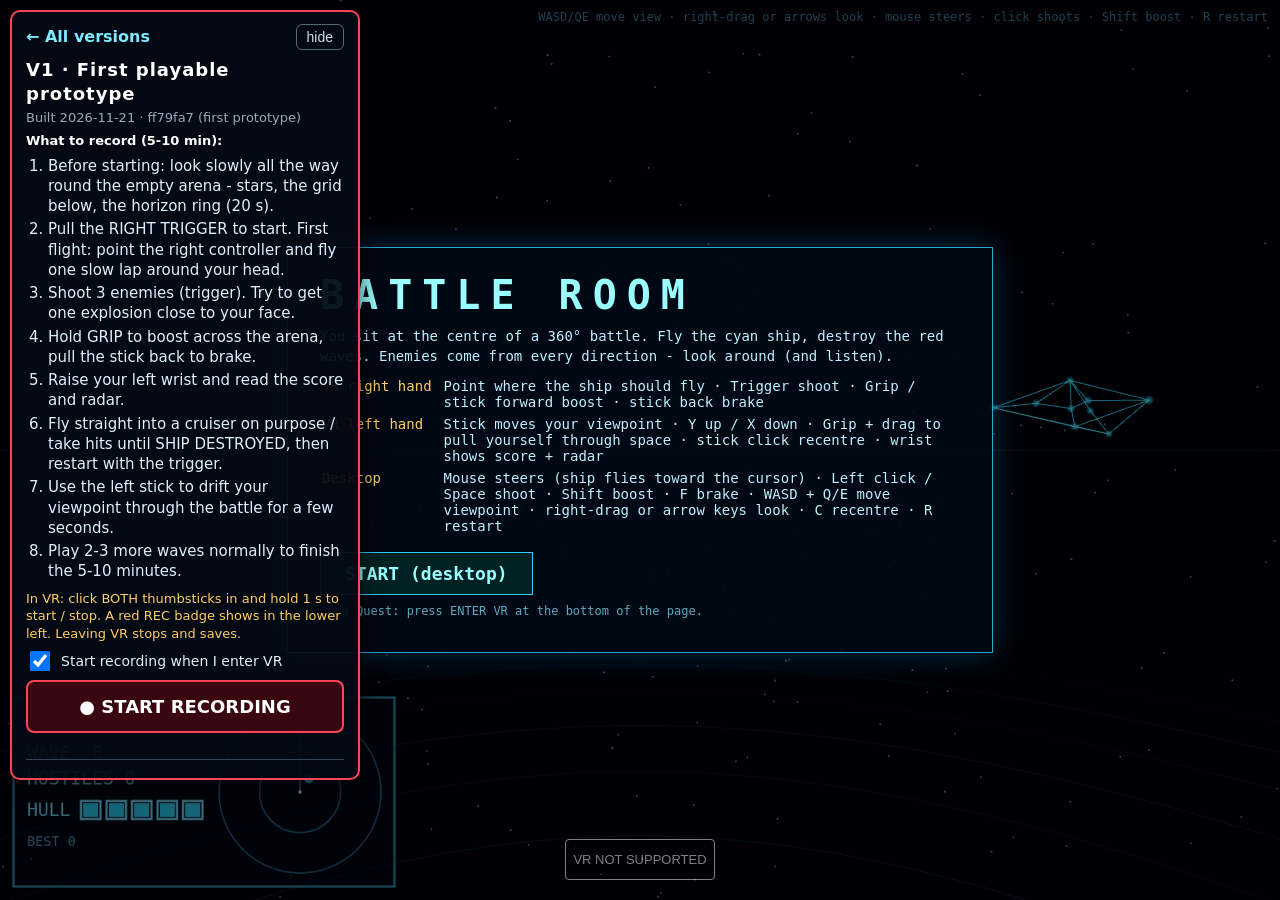
==== 1-first/index.html @ 1d169a05 "Recording builds of COMMAND ROOM: 5 snapshots, in-VR recorder, offline renderer - 1-first (ff79fa7)," ====
<!DOCTYPE html>
<html lang="en">
<head>
<meta charset="utf-8">
<meta name="viewport" content="width=device-width, initial-scale=1, user-scalable=no">
<title>COMMAND ROOM v1 (rec) - First playable prototype</title>
<script>
// Test mode (?test): forward errors/logs to the local test server's /log endpoint.
(function () {
  if (!/[?&]test/.test(location.search)) return;
  var send = function (k, m) { try { navigator.sendBeacon('log', k + ': ' + m); } catch (e) {} };
  window.addEventListener('error', function (e) {
    var t = e.target && (e.target.src || e.target.href);
    send('ERROR', (e.message || '') + ' @' + (e.filename || '') + ':' + (e.lineno || '') + (t ? ' resource=' + t : ''));
  }, true);
  window.addEventListener('unhandledrejection', function (e) { send('REJECT', String(e.reason && (e.reason.stack || e.reason))); });
  var ce = console.error.bind(console); console.error = function () { send('CONSOLE.ERROR', [].map.call(arguments, String).join(' ')); ce.apply(null, arguments); };
  var cw = console.warn.bind(console); console.warn = function () { send('CONSOLE.WARN', [].map.call(arguments, String).join(' ')); cw.apply(null, arguments); };
  window.__log = function (m) { send('INFO', m); };
})();
</script>
<style>
  html, body { margin: 0; height: 100%; background: #000; overflow: hidden; font-family: monospace; color: #7fe9ff; }
  #app canvas { display: block; }
  #hud { position: fixed; left: 12px; bottom: 12px; width: 384px; height: 192px; pointer-events: none; }
  body.in-vr #hud { display: none; }
  #message { position: fixed; left: 0; right: 0; top: 22%; text-align: center; pointer-events: none; opacity: 0; transition: opacity .25s; text-shadow: 0 0 12px #0af; }
  #message.show { opacity: 1; }
  #message .t { font-size: 48px; font-weight: bold; letter-spacing: 6px; }
  #message .s { font-size: 18px; margin-top: 8px; white-space: pre-line; color: #bfefff; }
  #flash { position: fixed; inset: 0; background: radial-gradient(ellipse at center, rgba(255,0,30,0) 40%, rgba(255,0,30,.6) 100%); opacity: 0; pointer-events: none; }
  #title { position: fixed; inset: 0; display: flex; align-items: center; justify-content: center; background: rgba(0,0,8,.55); }
  #title.hidden { display: none; }
  #title .box { max-width: 640px; border: 1px solid #2aa9cc; padding: 24px 32px; background: rgba(0,10,22,.85); box-shadow: 0 0 30px #0af4; }
  #title h1 { margin: 0 0 6px; letter-spacing: 10px; font-size: 40px; color: #9ff; }
  #title p { color: #bfefff; line-height: 1.45; margin: 8px 0; font-size: 14px; }
  #title td { padding: 2px 10px 2px 0; font-size: 14px; color: #bfefff; vertical-align: top; }
  #title td:first-child { color: #ffcc66; white-space: nowrap; }
  #startbtn { margin-top: 14px; font: bold 18px monospace; padding: 10px 24px; background: #022; color: #9ff; border: 1px solid #3cf; cursor: pointer; }
  #startbtn:hover { background: #044; }
  #crosshint { position: fixed; right: 12px; top: 10px; font-size: 12px; color: #4a8fa3; pointer-events: none; text-align: right; }
  body.in-vr #crosshint { display: none; }
</style>
</head>
<body>
<div id="app"></div>
<canvas id="hud" width="512" height="256"></canvas>
<div id="message"><div class="t"></div><div class="s"></div></div>
<div id="flash"></div>
<div id="crosshint">WASD/QE move view &middot; right-drag or arrows look &middot; mouse steers &middot; click shoots &middot; Shift boost &middot; R restart</div>
<div id="title">
  <div class="box">
    <h1>BATTLE ROOM</h1>
    <p>You sit at the centre of a 360&deg; battle. Fly the cyan ship, destroy the red waves. Enemies come from every direction - look around (and listen).</p>
    <table>
      <tr><td>VR right hand</td><td>Point where the ship should fly &middot; Trigger shoot &middot; Grip / stick forward boost &middot; stick back brake</td></tr>
      <tr><td>VR left hand</td><td>Stick moves your viewpoint &middot; Y up / X down &middot; Grip + drag to pull yourself through space &middot; stick click recentre &middot; wrist shows score + radar</td></tr>
      <tr><td>Desktop</td><td>Mouse steers (ship flies toward the cursor) &middot; Left click / Space shoot &middot; Shift boost &middot; F brake &middot; WASD + Q/E move viewpoint &middot; right-drag or arrow keys look &middot; C recentre &middot; R restart</td></tr>
    </table>
    <button id="startbtn">START (desktop)</button>
    <p style="font-size:12px;color:#5fa9bf">On a Quest: press ENTER VR at the bottom of the page.</p>
  </div>
</div>
<!-- recording build hooks -->
<script>window.__CRREC = {"version":"v1","slug":"1-first","title":"First playable prototype","date":"2026-11-21","commit":"ff79fa7 (first prototype)","shots":["Before starting: look slowly all the way round the empty arena - stars, the grid below, the horizon ring (20 s).","Pull the RIGHT TRIGGER to start. First flight: point the right controller and fly one slow lap around your head.","Shoot 3 enemies (trigger). Try to get one explosion close to your face.","Hold GRIP to boost across the arena, pull the stick back to brake.","Raise your left wrist and read the score and radar.","Fly straight into a cruiser on purpose / take hits until SHIP DESTROYED, then restart with the trigger.","Use the left stick to drift your viewpoint through the battle for a few seconds.","Play 2-3 more waves normally to finish the 5-10 minutes."],"index":"../"};</script>
<script type="module" src="rec/recorder.js?b=mwvg40kn"></script>
<script type="module" src="js/main.js"></script>
</body>
</html>
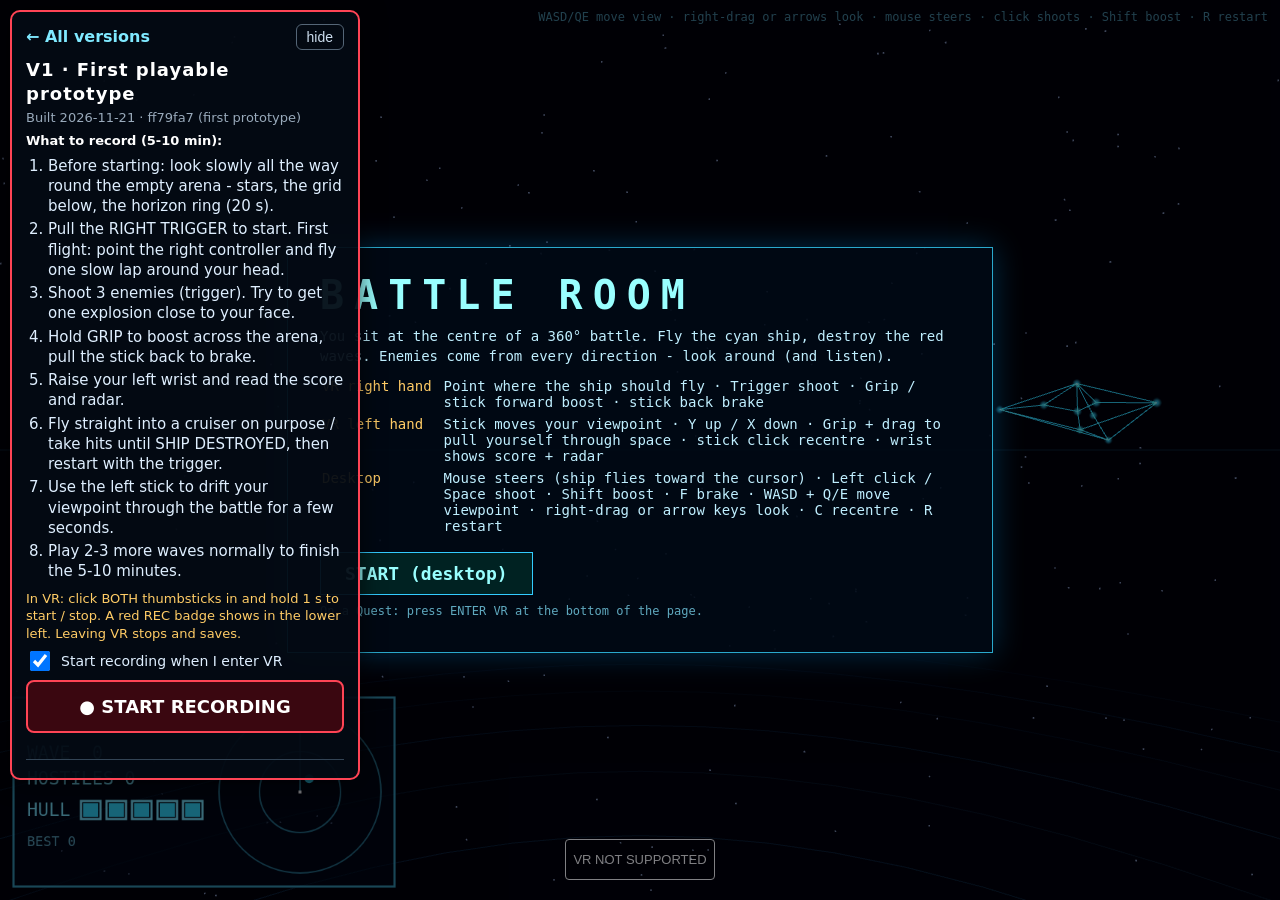
==== commit 24429d2f: "Add v6 recording build (v33 COMMAND ROOM, 07bb167); freeze v5 at d104307 - versions.json: 6-command-" ====
--- a/1-first/index.html
+++ b/1-first/index.html
@@ -63,7 +63,7 @@
 </div>
 <!-- recording build hooks -->
 <script>window.__CRREC = {"version":"v1","slug":"1-first","title":"First playable prototype","date":"2026-11-21","commit":"ff79fa7 (first prototype)","shots":["Before starting: look slowly all the way round the empty arena - stars, the grid below, the horizon ring (20 s).","Pull the RIGHT TRIGGER to start. First flight: point the right controller and fly one slow lap around your head.","Shoot 3 enemies (trigger). Try to get one explosion close to your face.","Hold GRIP to boost across the arena, pull the stick back to brake.","Raise your left wrist and read the score and radar.","Fly straight into a cruiser on purpose / take hits until SHIP DESTROYED, then restart with the trigger.","Use the left stick to drift your viewpoint through the battle for a few seconds.","Play 2-3 more waves normally to finish the 5-10 minutes."],"index":"../"};</script>
-<script type="module" src="rec/recorder.js?b=mwvg40kn"></script>
+<script type="module" src="rec/recorder.js?b=mwvjar3f"></script>
 <script type="module" src="js/main.js"></script>
 </body>
 </html>
